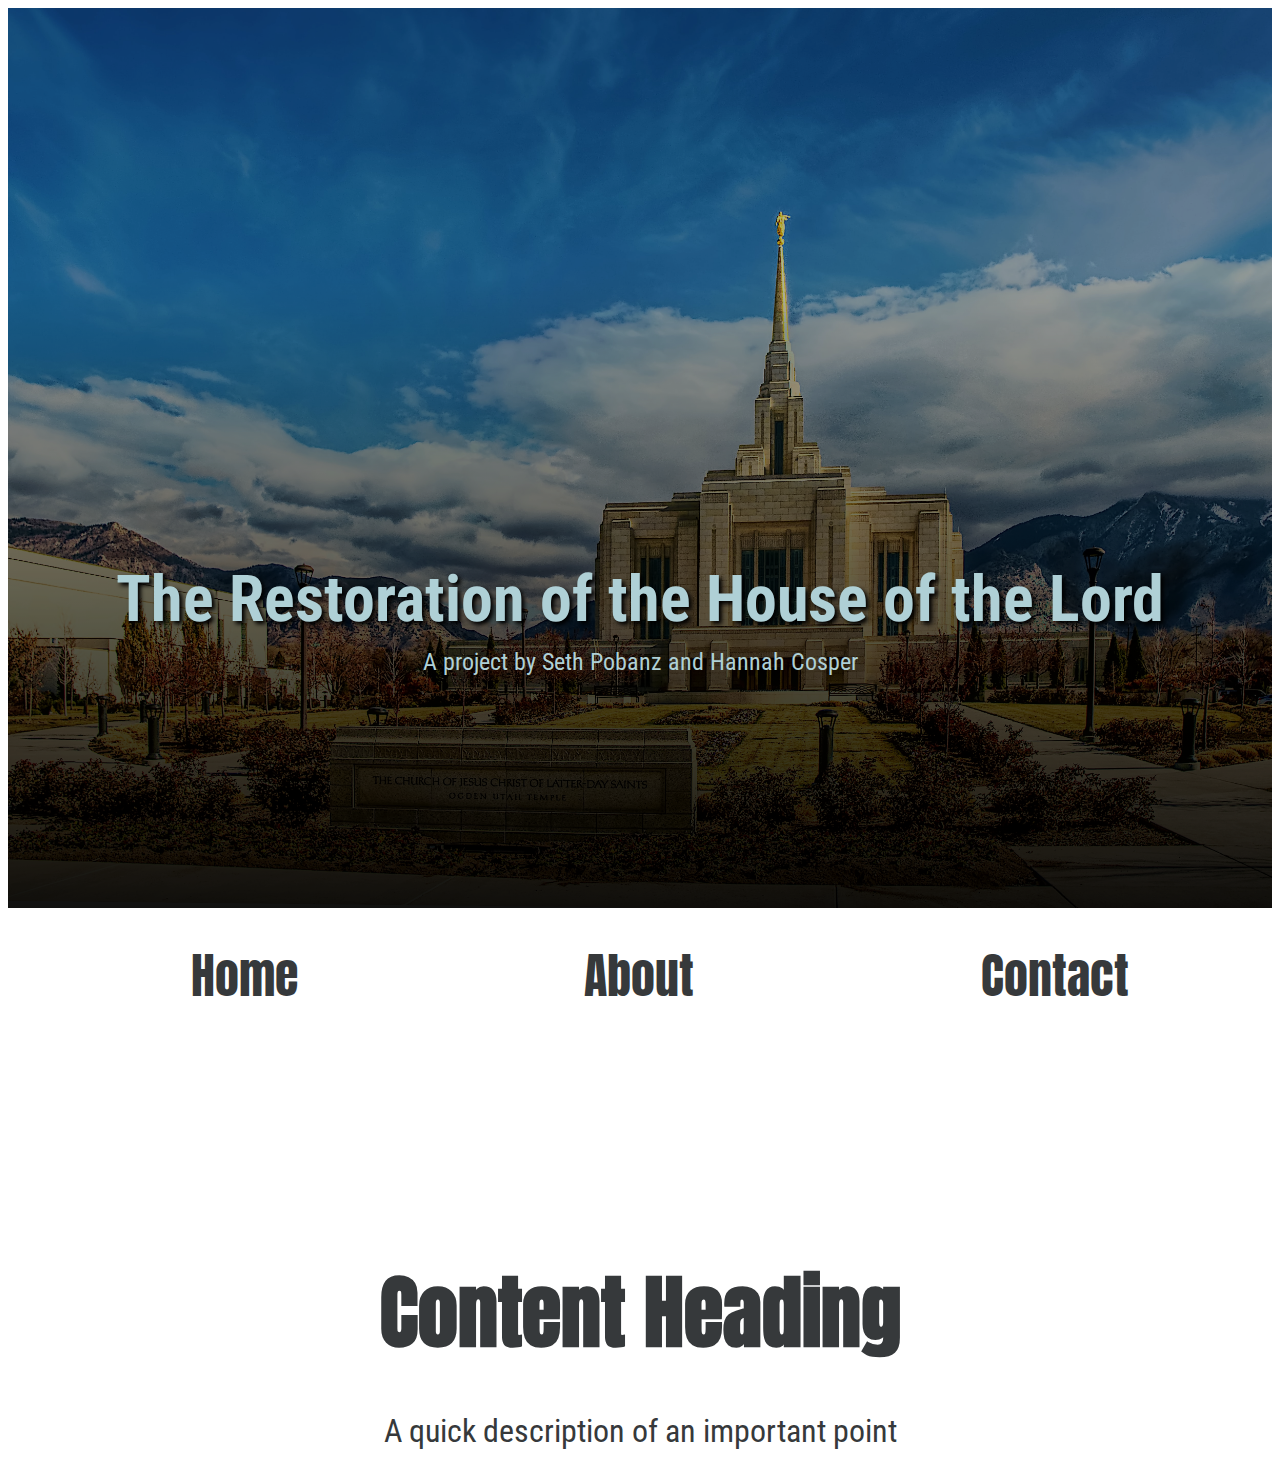
==== index.html @ 71fa93a6 "first commit" ====
<!DOCTYPE html>
<html lang="en">

<head>
  <meta charset="UTF-8">
  <meta http-equiv="X-UA-Compatible" content="IE=edge">
  <meta name="viewport" content="width=device-width, initial-scale=1.0">
  <title>The Restoration of House of the Lord</title>
  <link rel="preconnect" href="https://fonts.googleapis.com">
  <link rel="preconnect" href="https://fonts.gstatic.com" crossorigin>
  <link href="https://fonts.googleapis.com/css2?family=Anton&family=Roboto+Condensed:wght@300&display=swap"
    rel="stylesheet">
  <link rel="stylesheet" href="main.css">
</head>

<body>


  <div class="hero">
    <picture>
      <img src="images/hero.jpg" alt="Ogden LDS temple">
    </picture>
    <div class="text-wrapper">
      <h1>
        The Restoration of the House of the Lord
      </h1>
      <p>
        A project by Seth Pobanz and Hannah Cosper
      </p>
    </div>
  </div>
  <header>
    <nav>
      <ul>
        <li><a class="button">Home</a></li>
        <li><a class="button" href="#">About</a></li>
        <li><a class="button" href="#">Contact</a></li>
      </ul>
    </nav>
  </header>
  <main>
    <h1>Content Heading</h1>
    <p>A quick description of an important point</p>


  </main>
</body>

</html>
---- main.css ----
:root {
  --color-font: #36393b;
  --color-primary: #a5d8ff;
  --color-secondary: #afd0d6;
  --accent-one: #bfb6bb;
  --accent-two: #c49799;
}

body {
  font-family: "Roboto Condensed", sans-serif;
  color: var(--color-font);
  font-size: 2rem;
}
main {
  margin: 0 auto;
  padding: 0 1rem;
  max-width: 60rem;
  text-align: center;
}
h1 {
  color: var(--color-font);
  font-family: "Anton", sans-serif;
  font-size: 5rem;
  margin-bottom: 0.5em;
  margin-top: 3em;
}
.hero img {
  width: 100%;
  height: auto;
}

.hero h1 {
  padding-top: 35rem;
  font-size: 4rem;
  line-height: 1;
  text-shadow: 3px 3px 4px black;
}

.hero h1,
.hero p {
  font-family: "Roboto Condensed", serif;
  color: var(--color-secondary);
  margin: 0;
  text-align: center;
}

.hero p {
  font-size: 1.5rem;
  padding-top: 1rem;
}

.hero {
  height: 100vh;
  position: relative;
}

.hero .text-wrapper {
  position: absolute;
  inset: 0;
  background-color: rgb(0 0 0 / 30%);
}
.hero img {
  height: 100%;
  object-fit: cover;
  object-position: left center;
}

.hero::before {
  content: "";
  position: absolute;
  inset: 0;
  background-image: linear-gradient(
    to bottom,
    rgb(0 0 0 / 0%) 30%,
    rgb(0 0 0 / 90%)
  );
}

body header nav ul {
  display: flex;
  flex-direction: row;
  justify-content: space-around;
  list-style: none;
}

.button {
  color: var(--color-font);
  font-family: "Anton", sans-serif;
  font-size: 3rem;
  text-decoration: none;
  transition: color 300ms ease;
}
.button[href]:hover {
  color: var(--accent-two);
}
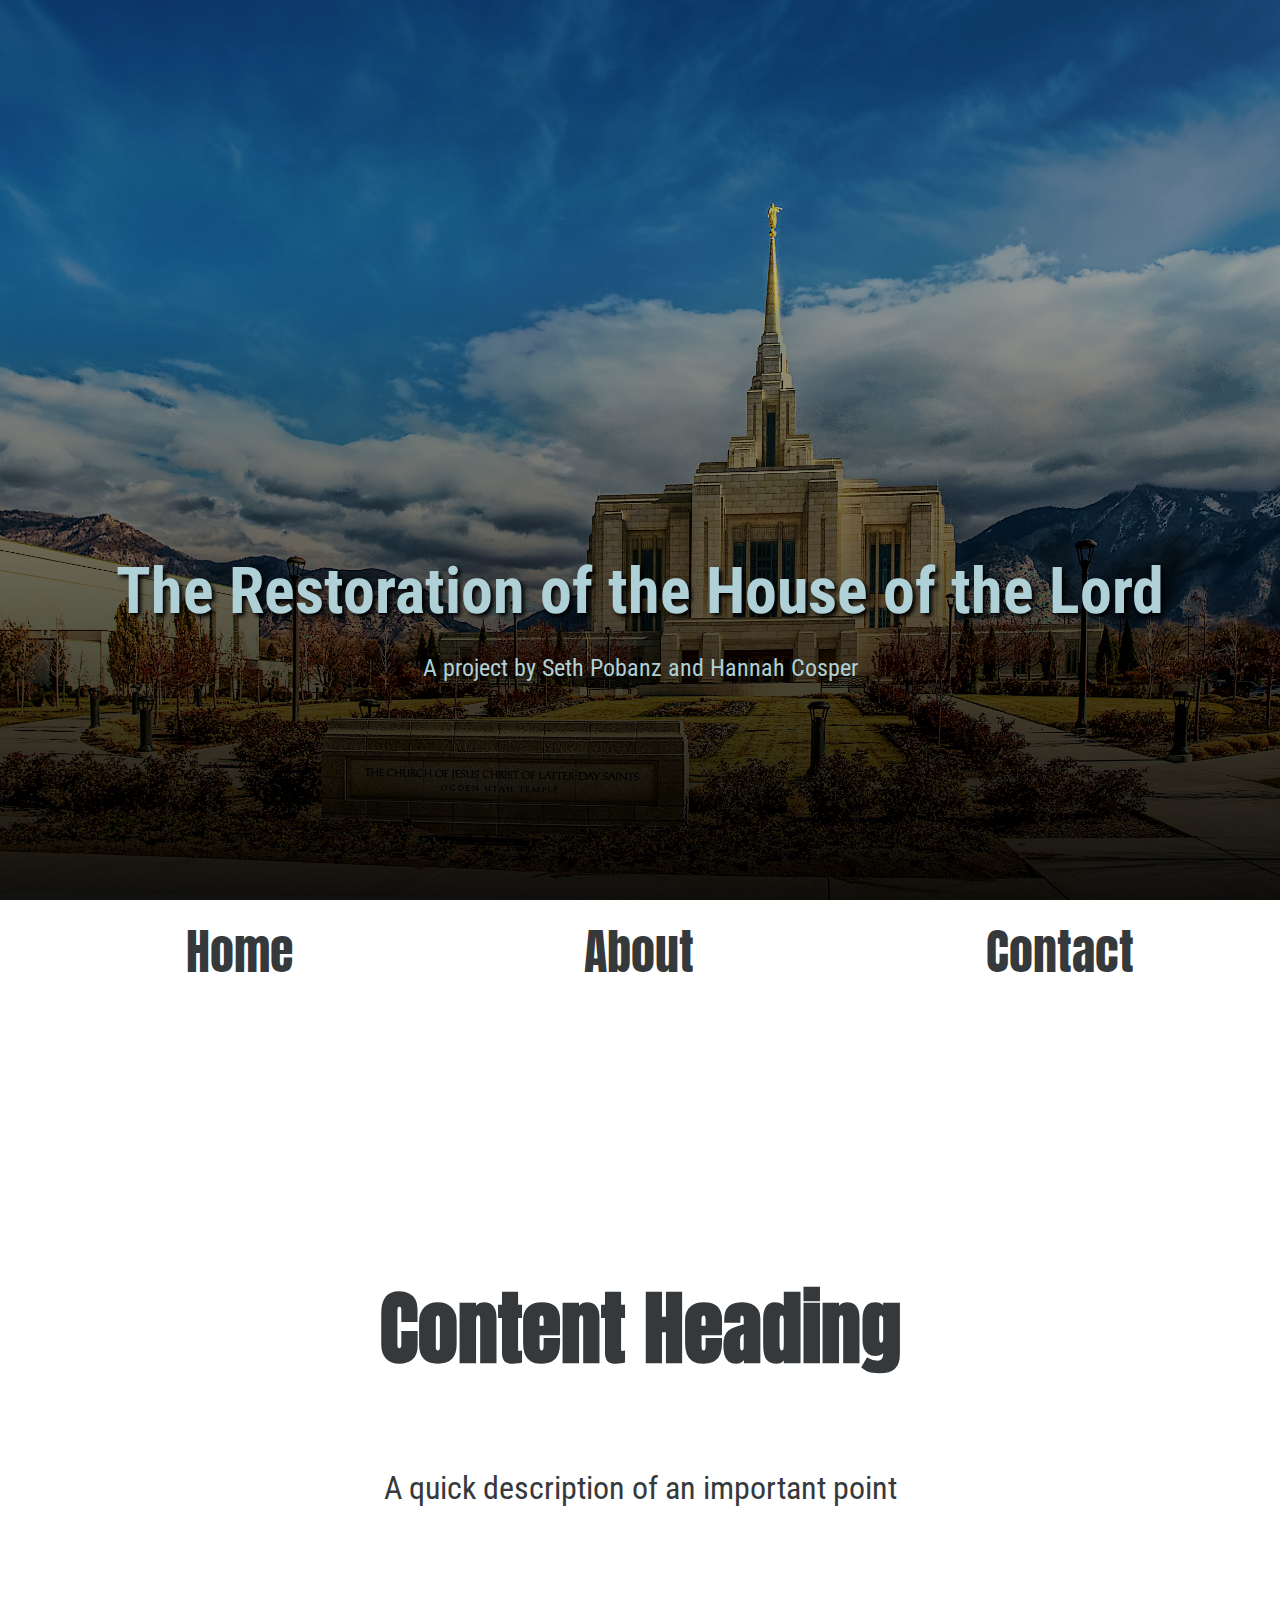
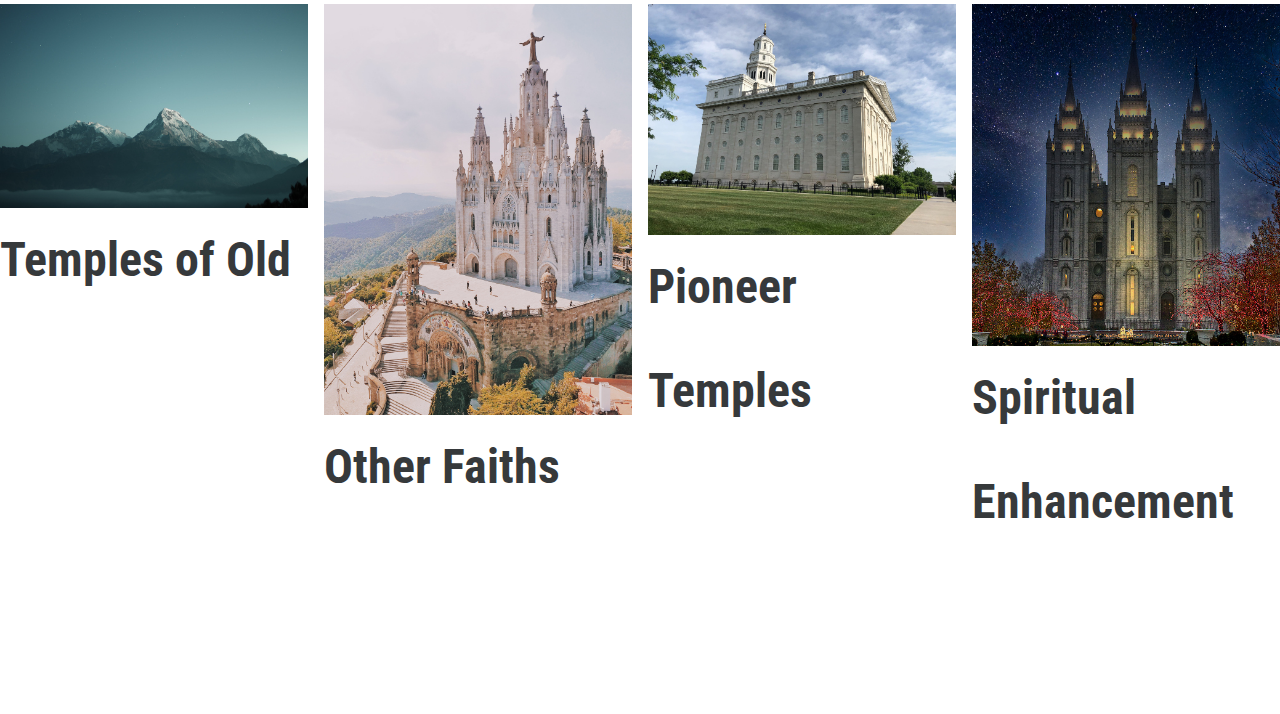
==== commit 4c97b7ab: "2nd" ====
--- a/index.html
+++ b/index.html
@@ -44,6 +44,27 @@
 
 
   </main>
+
+  <section class="cards">
+
+
+    <a href="#" class="card">
+      <img src="images/card-mountain.jpg" alt="Mountain" width="500" height="500">
+      <h2>Temples of Old</h2>
+    </a>
+    <a href="#" class="card">
+      <img src="images/card-jesus.jpg" alt="Jesus Temple" width="500" height="500">
+      <h2>Other Faiths</h2>
+    </a>
+    <a href="#" class="card">
+      <img src="images/card-nauvoo.jpg" alt="Nauvoo temple" width="500" height="500">
+      <h2>Pioneer Temples</h2>
+    </a>
+    <a href="#" class="card">
+      <img src="images/card-saltlake.jpg" alt="salt lake temple at night" width="500" height="500">
+      <h2>Spiritual Enhancement</h2>
+    </a>
+  </section>
 </body>
 
 </html>--- a/main.css
+++ b/main.css
@@ -6,6 +6,16 @@
   --accent-two: #c49799;
 }
 
+* {
+  margin: 0;
+  line-height: calc(2em + 0.5rem);
+}
+
+*,
+*::before,
+*::after {
+  box-sizing: border-box;
+}
 body {
   font-family: "Roboto Condensed", sans-serif;
   color: var(--color-font);
@@ -52,6 +62,7 @@
 .hero {
   height: 100vh;
   position: relative;
+  object-fit: fill;
 }
 
 .hero .text-wrapper {
@@ -93,3 +104,27 @@
 .button[href]:hover {
   color: var(--accent-two);
 }
+
+.cards {
+  display: flex;
+  gap: 1rem;
+  margin: 0 0rem;
+  padding-top: 5rem;
+}
+.cards img {
+  width: 100%;
+  display: block;
+  max-width: 100%;
+  height: auto;
+}
+.card {
+  transition: color 300ms;
+  flex: 1 1 0;
+  margin-bottom: 10rem;
+  text-decoration: none;
+  color: var(--color-font);
+}
+
+.card:hover {
+  color: var(--accent-two);
+}
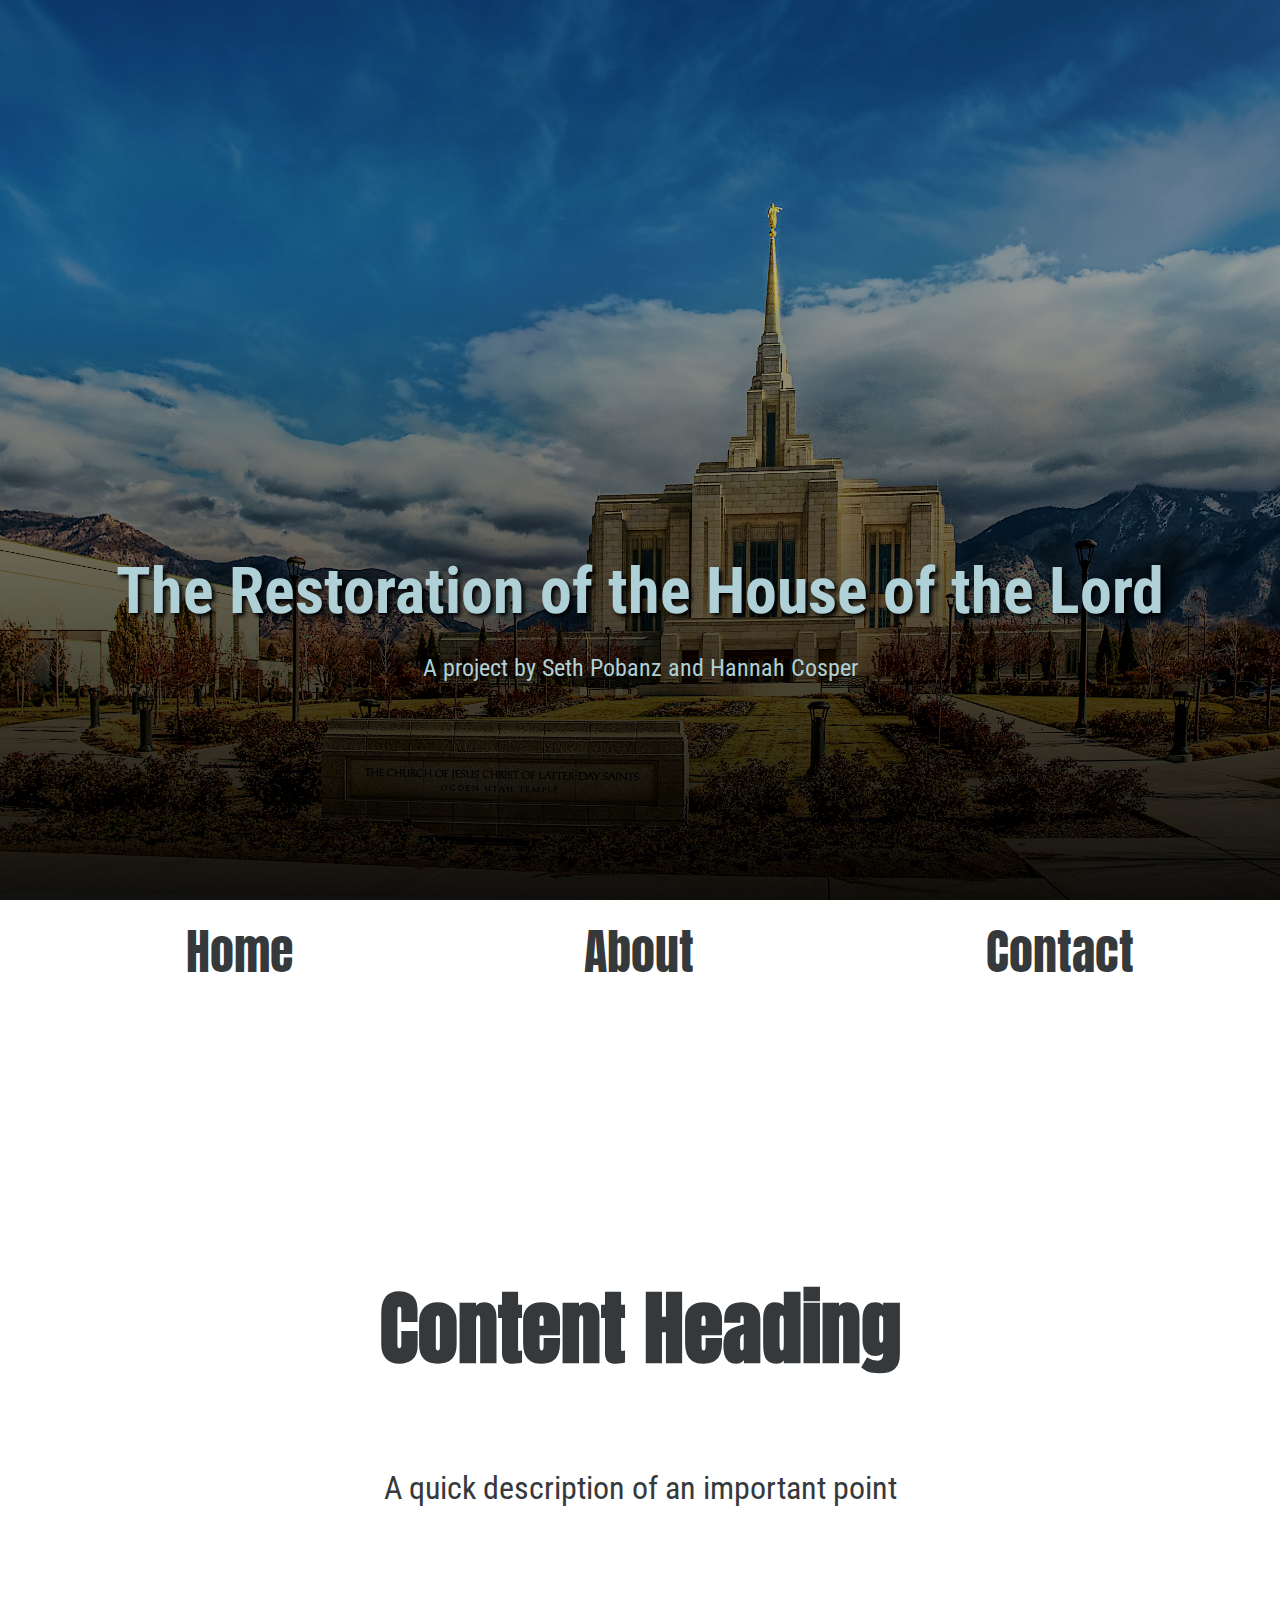
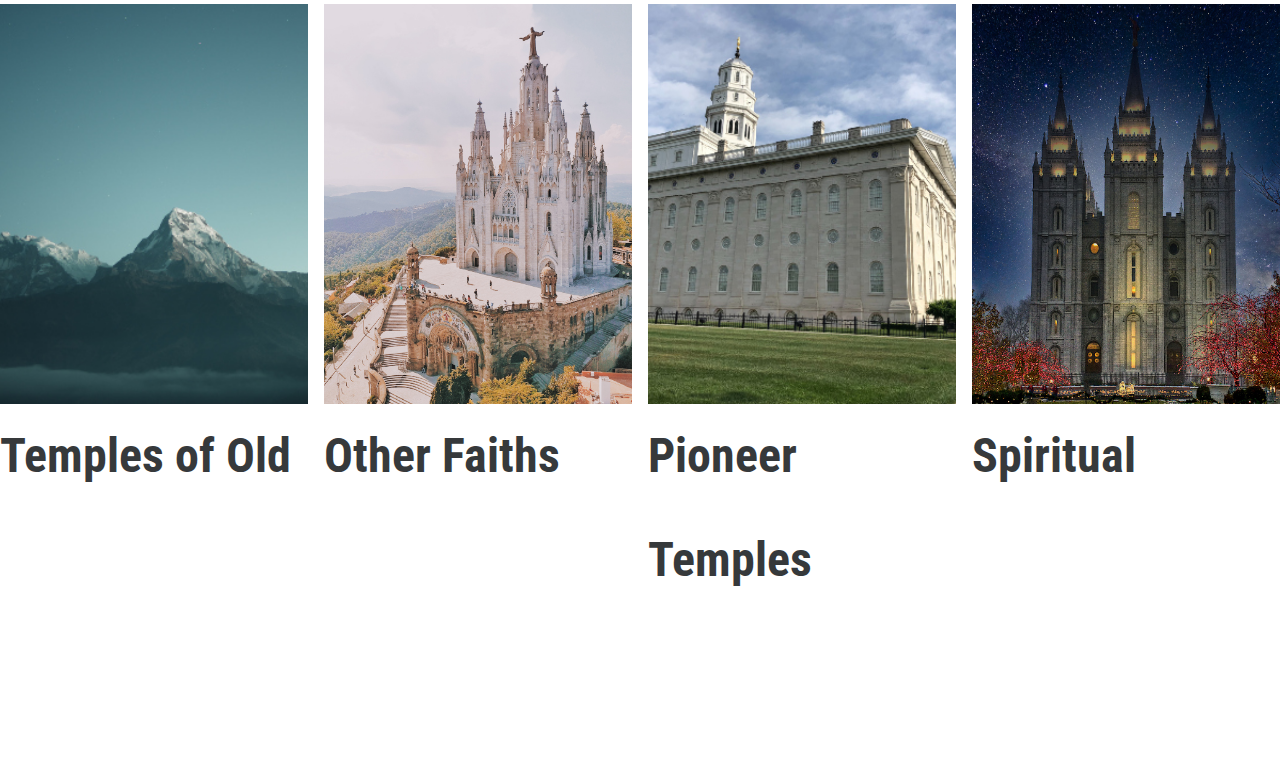
==== commit c3fb0b08: "sized cards" ====
--- a/index.html
+++ b/index.html
@@ -62,7 +62,7 @@
     </a>
     <a href="#" class="card">
       <img src="images/card-saltlake.jpg" alt="salt lake temple at night" width="500" height="500">
-      <h2>Spiritual Enhancement</h2>
+      <h2>Spiritual</h2>
     </a>
   </section>
 </body>
--- a/main.css
+++ b/main.css
@@ -113,9 +113,10 @@
 }
 .cards img {
   width: 100%;
+  max-width: 100%;
+  height: 400px;
+  object-fit: cover;
   display: block;
-  max-width: 100%;
-  height: auto;
 }
 .card {
   transition: color 300ms;
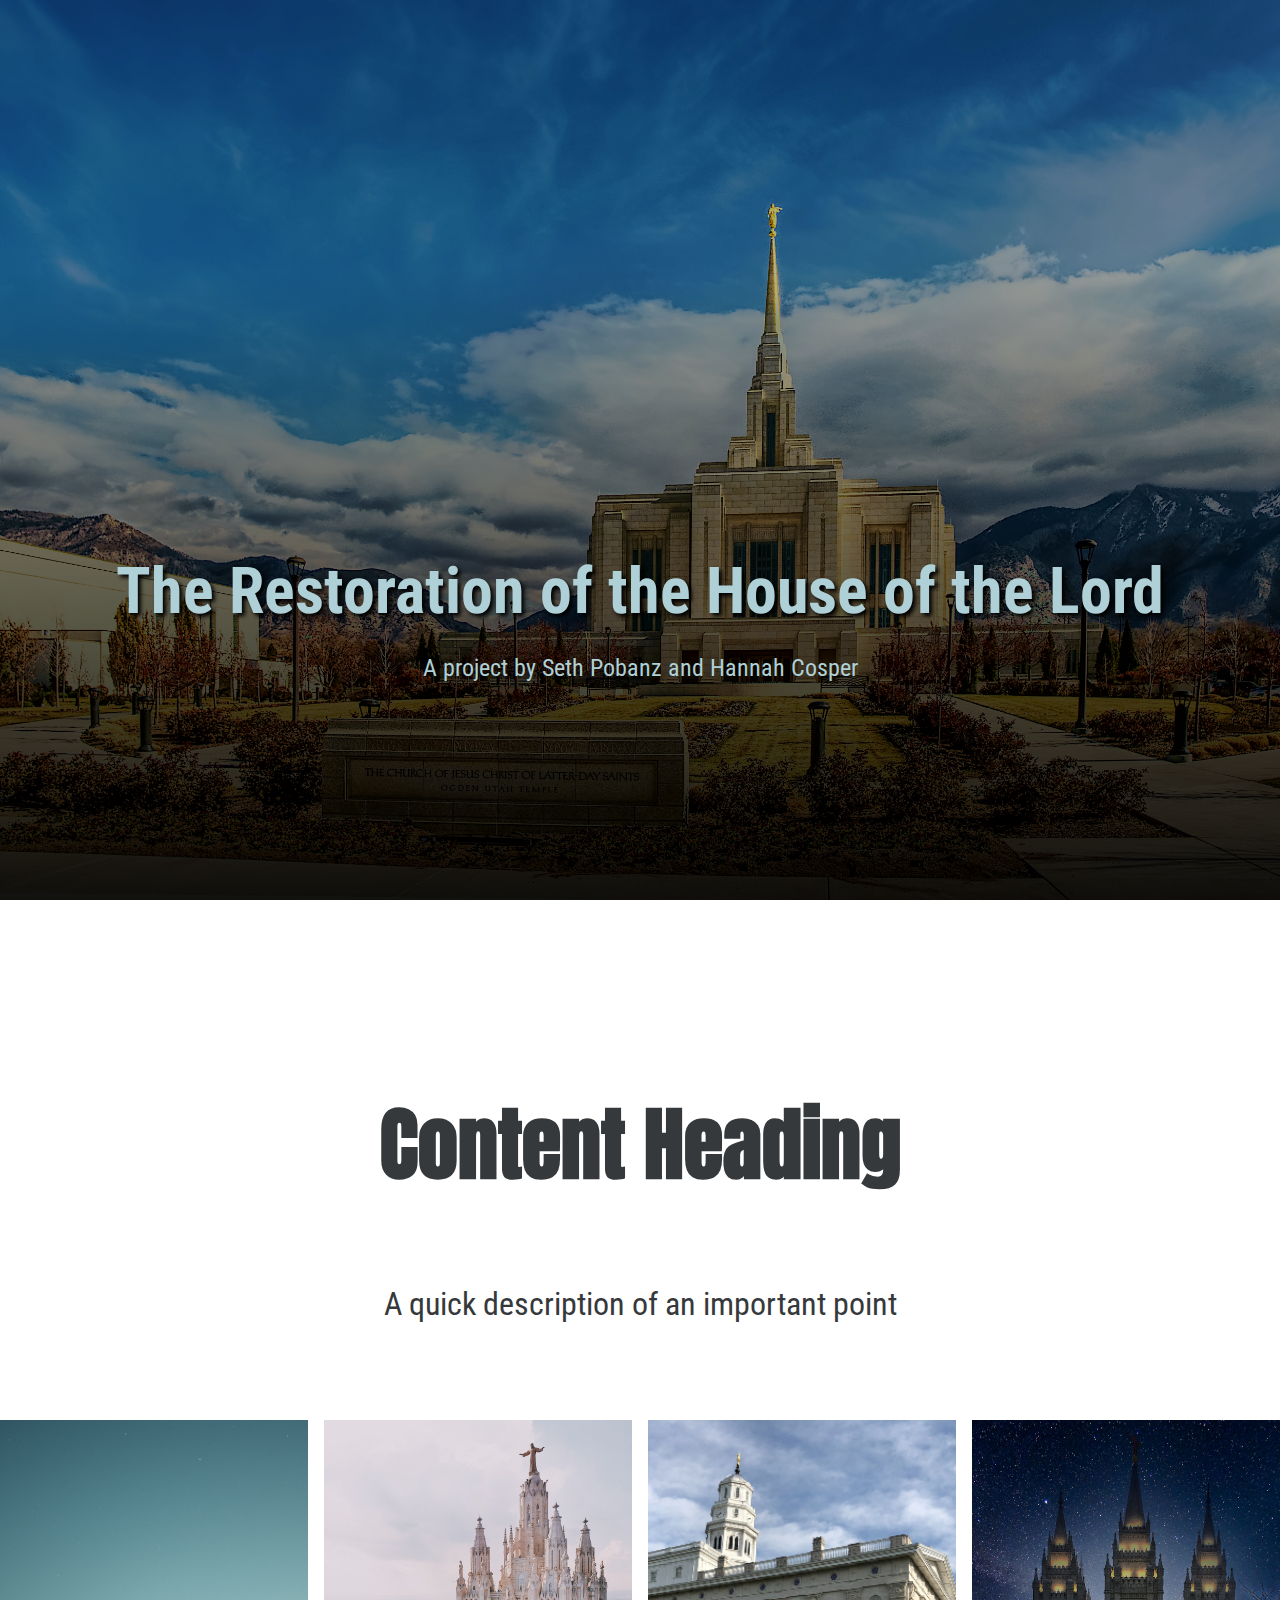
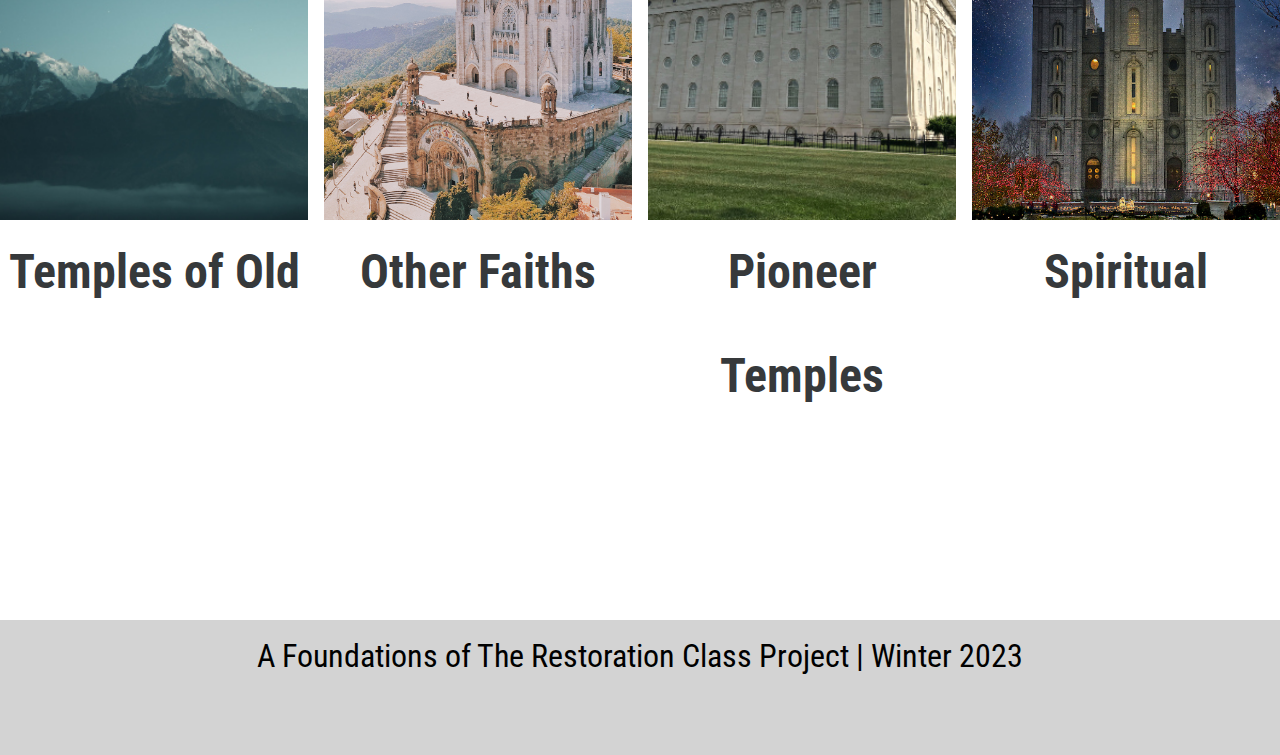
==== commit cc6f197f: "3rd" ====
--- a/index.html
+++ b/index.html
@@ -29,7 +29,7 @@
       </p>
     </div>
   </div>
-  <header>
+  <!-- <header>
     <nav>
       <ul>
         <li><a class="button">Home</a></li>
@@ -37,7 +37,7 @@
         <li><a class="button" href="#">Contact</a></li>
       </ul>
     </nav>
-  </header>
+  </header> -->
   <main>
     <h1>Content Heading</h1>
     <p>A quick description of an important point</p>
@@ -48,23 +48,29 @@
   <section class="cards">
 
 
-    <a href="#" class="card">
+    <a href="card one/cardone.html" class="card">
       <img src="images/card-mountain.jpg" alt="Mountain" width="500" height="500">
       <h2>Temples of Old</h2>
     </a>
-    <a href="#" class="card">
+    <a href="card two/cardtwo.html" class="card">
       <img src="images/card-jesus.jpg" alt="Jesus Temple" width="500" height="500">
       <h2>Other Faiths</h2>
     </a>
-    <a href="#" class="card">
+    <a href="card three/cardthree.html" class="card">
       <img src="images/card-nauvoo.jpg" alt="Nauvoo temple" width="500" height="500">
       <h2>Pioneer Temples</h2>
     </a>
-    <a href="#" class="card">
+    <a href="card four/cardfour.html" class="card">
       <img src="images/card-saltlake.jpg" alt="salt lake temple at night" width="500" height="500">
       <h2>Spiritual</h2>
     </a>
   </section>
+  <footer>
+    <p>
+      A Foundations of The Restoration Class Project | Winter 2023
+    </p>
+
+  </footer>
 </body>
 
 </html>--- a/main.css
+++ b/main.css
@@ -32,13 +32,15 @@
   font-family: "Anton", sans-serif;
   font-size: 5rem;
   margin-bottom: 0.5em;
-  margin-top: 3em;
+  margin-top: 2em;
 }
 .hero img {
   width: 100%;
   height: auto;
 }
-
+p {
+  margin-top: 2rem;
+}
 .hero h1 {
   padding-top: 35rem;
   font-size: 4rem;
@@ -86,7 +88,10 @@
     rgb(0 0 0 / 90%)
   );
 }
-
+header {
+  display: block;
+  background-color: lightgray;
+}
 body header nav ul {
   display: flex;
   flex-direction: row;
@@ -124,8 +129,32 @@
   margin-bottom: 10rem;
   text-decoration: none;
   color: var(--color-font);
+  text-align: center;
 }
 
 .card:hover {
   color: var(--accent-two);
 }
+
+footer {
+  display: block;
+  color: black;
+  background-color: lightgray;
+  height: 15vh;
+  text-align: center;
+}
+
+body .panel {
+  display: grid;
+  grid-template-columns: repeat(2, 1fr);
+  grid-template-rows: repeat(1, 1fr);
+  padding: 2rem;
+  margin-top: 12rem;
+}
+
+body .panel .text-wrapper {
+  grid-column: 1;
+}
+body .panel .image-wrapper {
+  grid-column: 2;
+}
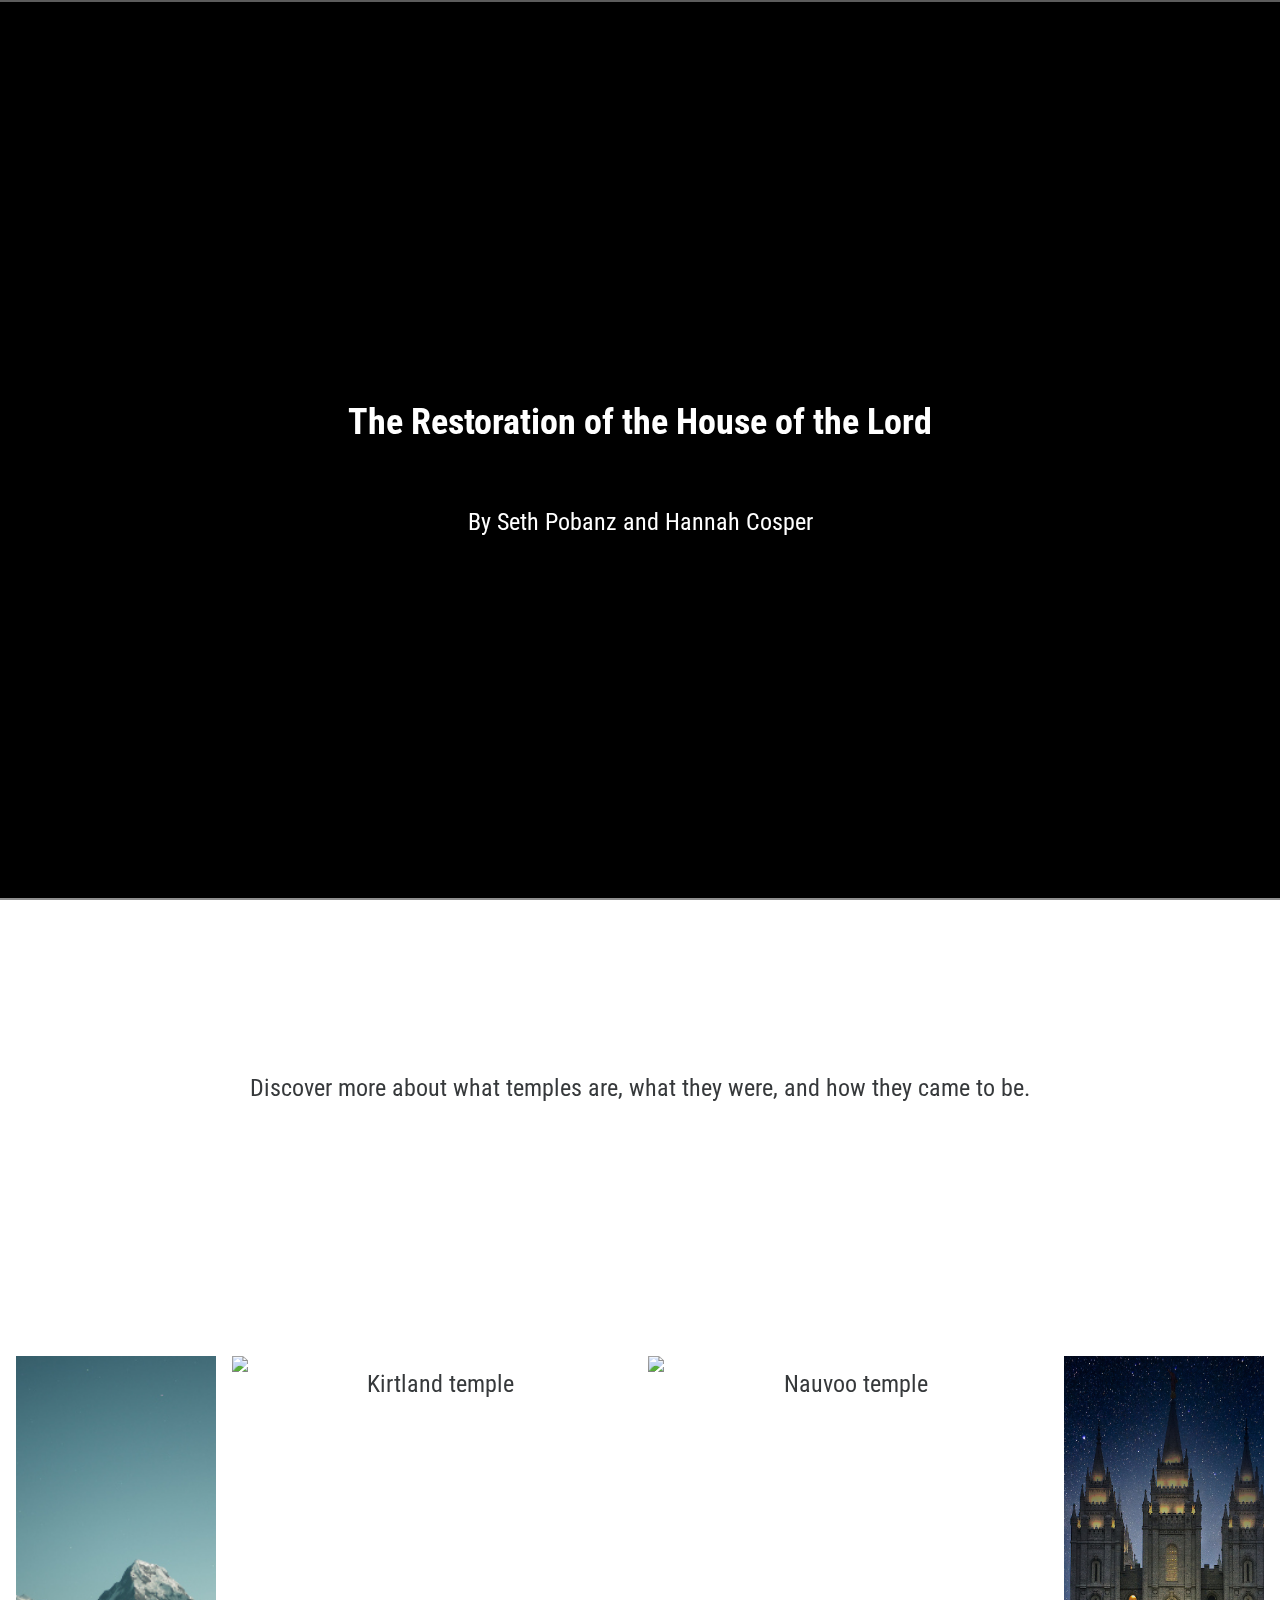
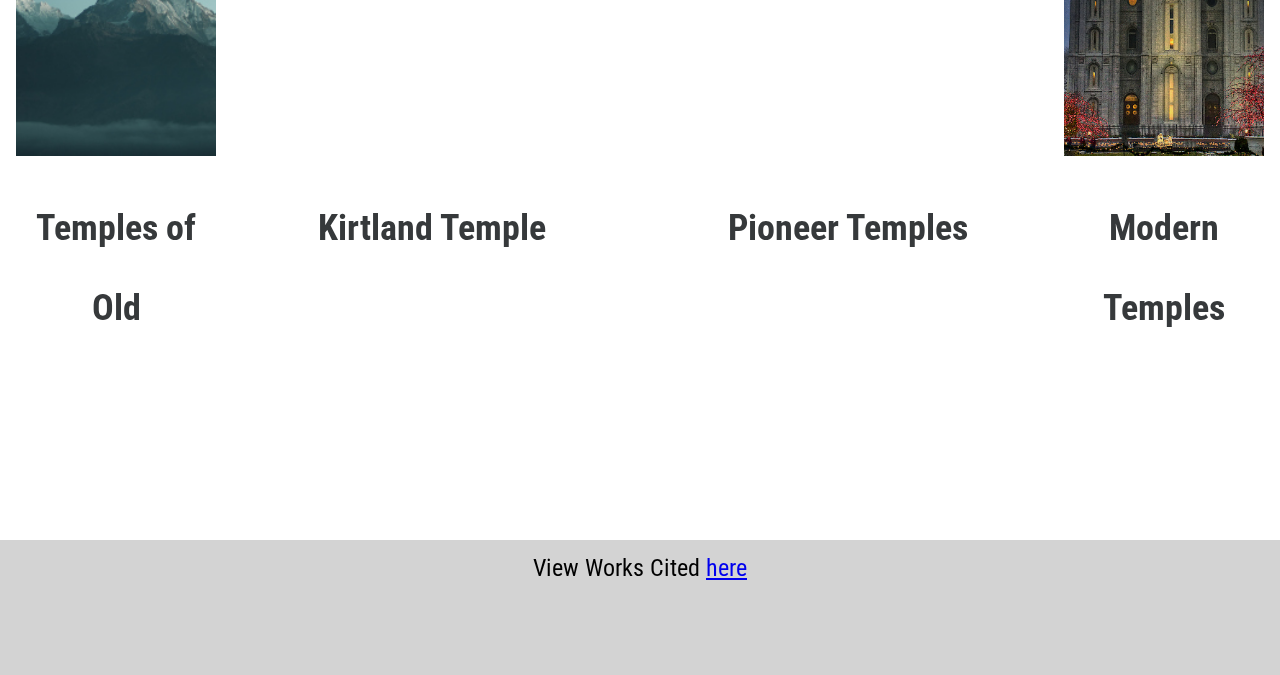
==== commit 66e36d7b: "hero vid" ====
--- a/index.html
+++ b/index.html
@@ -17,30 +17,23 @@
 
 
   <div class="hero">
-    <picture>
-      <img src="images/hero.jpg" alt="Ogden LDS temple">
-    </picture>
+    <div class="video-background">
+      <div class="video-foreground">
+        <iframe
+          src="https://www.youtube.com/embed/NmgBdAP6o-s?playlist=NmgBdAP6o-s&start=4&controls=0&autoplay=1&mute=1&loop=1"
+          title="YouTube video player" allow="loop; autoplay"></iframe>
+      </div>
+    </div>
+
     <div class="text-wrapper">
-      <h1>
-        The Restoration of the House of the Lord
-      </h1>
-      <p>
-        A project by Seth Pobanz and Hannah Cosper
-      </p>
+      <h2>The Restoration of the House of the Lord</h2>
+      <p>By Seth Pobanz and Hannah Cosper</p>
     </div>
   </div>
-  <!-- <header>
-    <nav>
-      <ul>
-        <li><a class="button">Home</a></li>
-        <li><a class="button" href="#">About</a></li>
-        <li><a class="button" href="#">Contact</a></li>
-      </ul>
-    </nav>
-  </header> -->
+
   <main>
-    <h1>Content Heading</h1>
-    <p>A quick description of an important point</p>
+
+    <p>Discover more about what temples are, what they were, and how they came to be.</p>
 
 
   </main>
@@ -53,22 +46,24 @@
       <h2>Temples of Old</h2>
     </a>
     <a href="card two/cardtwo.html" class="card">
-      <img src="images/card-jesus.jpg" alt="Jesus Temple" width="500" height="500">
-      <h2>Other Faiths</h2>
+      <img src="https://churchofjesuschristtemples.org/assets/img/temples/kirtland-temple/kirtland-temple-1275-main.jpg"
+        alt="Kirtland temple" width="500" height="500">
+      <h2>Kirtland Temple</h2>
     </a>
     <a href="card three/cardthree.html" class="card">
-      <img src="images/card-nauvoo.jpg" alt="Nauvoo temple" width="500" height="500">
+      <img
+        src="https://churchofjesuschristtemples.org/assets/img/temples/st.-george-utah-temple/st.-george-utah-temple-15361-main.jpg"
+        alt="Nauvoo temple" width="500" height="500">
       <h2>Pioneer Temples</h2>
     </a>
     <a href="card four/cardfour.html" class="card">
       <img src="images/card-saltlake.jpg" alt="salt lake temple at night" width="500" height="500">
-      <h2>Spiritual</h2>
+      <h2>Modern Temples</h2>
     </a>
   </section>
   <footer>
-    <p>
-      A Foundations of The Restoration Class Project | Winter 2023
-    </p>
+
+    <p>View Works Cited <a href="workscited/workscited.html">here</a></p>
 
   </footer>
 </body>
--- a/main.css
+++ b/main.css
@@ -19,12 +19,12 @@
 body {
   font-family: "Roboto Condensed", sans-serif;
   color: var(--color-font);
-  font-size: 2rem;
+  font-size: 1.5rem;
 }
 main {
   margin: 0 auto;
   padding: 0 1rem;
-  max-width: 60rem;
+  max-width: 80rem;
   text-align: center;
 }
 h1 {
@@ -34,59 +34,55 @@
   margin-bottom: 0.5em;
   margin-top: 2em;
 }
-.hero img {
-  width: 100%;
-  height: auto;
+h2 {
+  padding-top: 2rem;
 }
+ul {
+  list-style: none;
+  text-align: left;
+}
+
 p {
   margin-top: 2rem;
 }
-.hero h1 {
-  padding-top: 35rem;
-  font-size: 4rem;
-  line-height: 1;
-  text-shadow: 3px 3px 4px black;
+
+.hero {
+  position: relative;
+  overflow: hidden;
+  height: 100vh;
+  margin-bottom: 10rem;
+}
+.video-background {
+  background: #000;
+  position: absolute;
+  inset: 0;
+  z-index: -99;
 }
 
-.hero h1,
-.hero p {
-  font-family: "Roboto Condensed", serif;
-  color: var(--color-secondary);
-  margin: 0;
-  text-align: center;
+.video-foreground,
+.video-background iframe {
+  position: absolute;
+  top: 0;
+  left: 0;
+  width: 100%;
+  height: 100%;
+  pointer-events: none;
 }
-
-.hero p {
-  font-size: 1.5rem;
-  padding-top: 1rem;
-}
-
-.hero {
-  height: 100vh;
-  position: relative;
-  object-fit: fill;
-}
-
 .hero .text-wrapper {
   position: absolute;
-  inset: 0;
-  background-color: rgb(0 0 0 / 30%);
-}
-.hero img {
-  height: 100%;
-  object-fit: cover;
-  object-position: left center;
-}
+  top: 0;
+  left: 0;
+  right: 0;
+  bottom: 0;
+  background-color: rgba(0, 0, 0, 0.4);
 
-.hero::before {
-  content: "";
-  position: absolute;
-  inset: 0;
-  background-image: linear-gradient(
-    to bottom,
-    rgb(0 0 0 / 0%) 30%,
-    rgb(0 0 0 / 90%)
-  );
+  display: flex;
+  flex-direction: column;
+  align-items: center;
+  justify-content: center;
+
+  padding: 0 2rem;
+  color: #ffff;
 }
 header {
   display: block;
@@ -114,7 +110,9 @@
   display: flex;
   gap: 1rem;
   margin: 0 0rem;
-  padding-top: 5rem;
+  padding-top: 15rem;
+  padding-left: 1rem;
+  padding-right: 1rem;
 }
 .cards img {
   width: 100%;
@@ -158,3 +156,16 @@
 body .panel .image-wrapper {
   grid-column: 2;
 }
+
+@media (min-aspect-ratio: 16/9) {
+  .video-foreground {
+    height: 300%;
+    top: -100%;
+  }
+}
+@media (max-aspect-ratio: 16/9) {
+  .video-foreground {
+    width: 300%;
+    left: -100%;
+  }
+}
